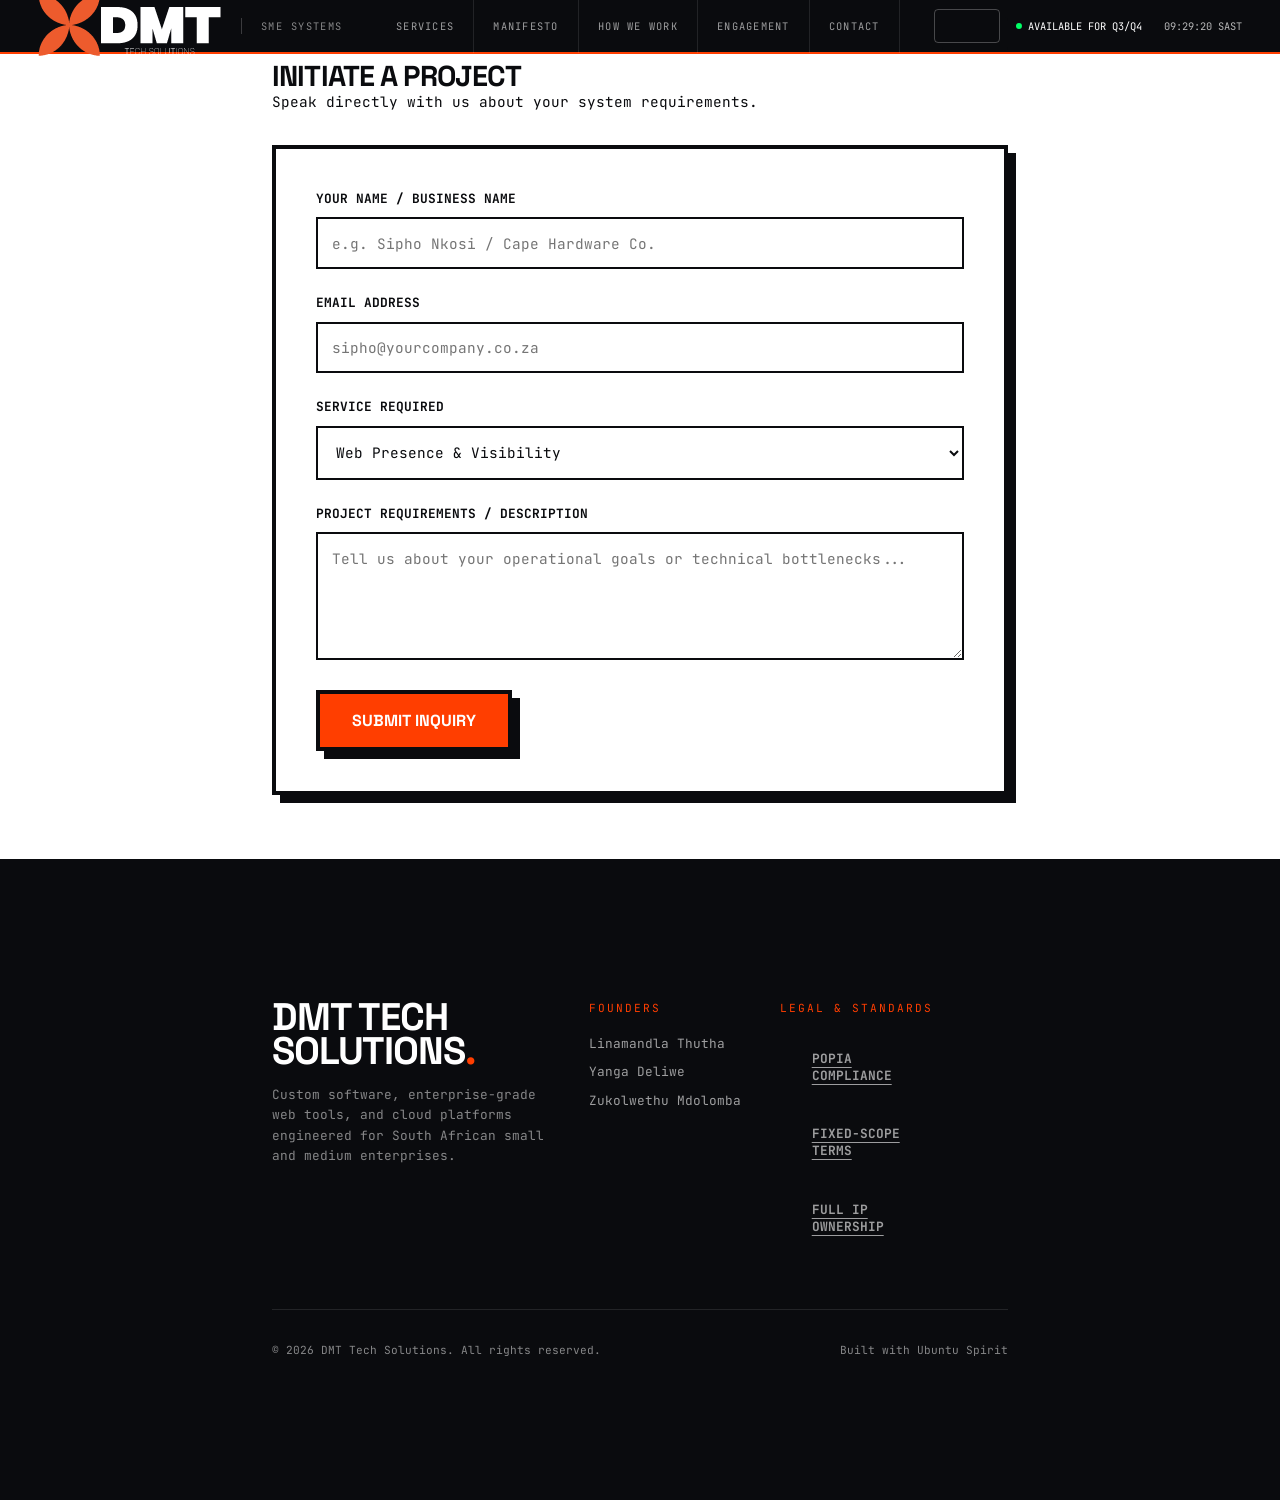
==== contact.html @ 04811a39 "Add files via upload" ====
<!DOCTYPE html>
<html lang="en">
<head>
    <meta charset="UTF-8">
    <meta name="viewport" content="width=device-width, initial-scale=1.0">
    <title>Contact Us — DMT Tech Solutions</title>
    <link href="https://fonts.googleapis.com/css2?family=JetBrains+Mono:wght@400;500&family=Space+Grotesk:wght@400;700&display=swap" rel="stylesheet">
     <link rel="stylesheet" href="style.css" />
    <style>
        :root { --base: #FFFFFF; --ink: #0A0B0E; --safety: #FF3E00; --card-bg: #FFFFFF; --border: 4px solid var(--ink); --shadow: 8px 8px 0px var(--ink); }
        [data-theme="dark"] { --base: #0E1015; --ink: #F0F2F5; --card-bg: #161920; --shadow: 8px 8px 0px #000000; }
        body { font-family: 'JetBrains Mono', monospace; background: var(--base); color: var(--ink); margin: 0; padding: 0; }
        h1, h2, h3 { font-family: 'Space Grotesk', sans-serif; text-transform: uppercase; }
        .container { max-width: 800px; margin: 0 auto; padding: 4rem 2rem; }
        .form-card { border: var(--border); padding: 2.5rem; background: var(--card-bg); box-shadow: var(--shadow); }
        .form-group { margin-bottom: 1.5rem; }
        label { display: block; font-size: 0.8rem; text-transform: uppercase; margin-bottom: 0.5rem; font-weight: bold; }
        input, select, textarea { width: 100%; padding: 0.9rem; font-family: 'JetBrains Mono', monospace; font-size: 0.9rem; border: 2px solid var(--ink); background: var(--base); color: var(--ink); box-sizing: border-box; }
        button { background: var(--safety); color: #FFF; font-family: 'Space Grotesk', sans-serif; font-size: 1rem; font-weight: bold; text-transform: uppercase; padding: 1rem 2rem; border: var(--border); box-shadow: var(--shadow); cursor: pointer; }
        button:hover { transform: translate(-3px, -3px); box-shadow: 10px 10px 0px var(--ink); }
    </style>
</head>
<body>
    <!-- ====== HEADER ====== -->
<header class="header">
    <div class="header__inner">
        <div class="header__left">
            <a href="index.html" class="header__logo">
                <img src="logo_small.png">
            </a>
            <span class="header__sep"></span>
            <span class="header__tagline">SME Systems</span>
        </div>
        <nav class="header__nav" id="headerNav">
            <a href="services.html">Services</a>
            <a href="manifesto.html">Manifesto</a>
            <a href="process.html">How We Work</a>
            <a href="engagement.html">Engagement</a>
            <a href="contact.html">Contact</a>
        </nav>
        <div class="header__right">
            <!-- Theme Switcher Button -->
            <button class="theme-toggle" id="themeToggle" aria-label="Toggle Dark/Light Mode">
                <!-- Sun Icon -->
                <svg id="sunIcon" style="display:none;" viewBox="0 0 24 24"><path d="M12 7c-2.76 0-5 2.24-5 5s2.24 5 5 5 5-2.24 5-5-2.24-5-5-5zM2 13h2c.55 0 1-.45 1-1s-.45-1-1-1H2c-.55 0-1 .45-1 1s.45 1 1 1zm18 0h2c.55 0 1-.45 1-1s-.45-1-1-1h-2c-.55 0-1 .45-1 1s.45 1 1 1zM11 2v2c0 .55.45 1 1 1s1-.45 1-1V2c0-.55-.45-1-1-1s-1 .45-1 1zm0 18v2c0 .55.45 1 1 1s1-.45 1-1v-2c0-.55-.45-1-1-1s-1 .45-1 1zM5.99 4.58c-.39-.39-1.03-.39-1.41 0s-.39 1.03 0 1.41l1.06 1.06c.39.39 1.03.39 1.41 0s.39-1.03 0-1.41L5.99 4.58zm12.37 12.37c-.39-.39-1.03-.39-1.41 0s-.39 1.03 0 1.41l1.06 1.06c.39.39 1.03.39 1.41 0s.39-1.03 0-1.41l-1.06-1.06zm1.06-10.96c.39-.39.39-1.03 0-1.41s-1.03-.39-1.41 0l-1.06 1.06c-.39.39-.39 1.03 0 1.41s1.03.39 1.41 0l1.06-1.06zM7.05 18.36c.39-.39.39-1.03 0-1.41s-1.03-.39-1.41 0l-1.06 1.06c-.39.39-.39 1.03 0 1.41s1.03.39 1.41 0l1.06-1.06z"/></svg>
                <!-- Moon Icon -->
                <svg id="moonIcon" viewBox="0 0 24 24"><path d="M12.3 2c.43 0 .77.35.73.78-.34 4.09 2.76 7.6 6.87 7.6.34 0 .68-.03 1.02-.08.43-.06.8.27.8.7 0 5.25-4.25 9.5-9.5 9.5-5.25 0-9.5-4.25-9.5-9.5 0-4.88 3.67-8.9 8.58-9.42.34-.04.67.14.8.42z"/></svg>
            </button>
            <div class="header__status"><span class="header__status-dot"></span><span>Available for Q3/Q4</span></div>
            <div class="header__clock" id="sastClock">--:--:-- SAST</div>
        </div>
        <button class="header__burger" id="headerBurger" aria-label="Toggle navigation">
            <span></span><span></span><span></span>
        </button>
    </div>
</header>

    <div class="container">
        <h1>Initiate a Project</h1>
        <p style="margin-bottom: 2rem;">Speak directly with us about your system requirements.</p>

        <div class="form-card">
            <!-- Web3Forms Form Integration -->
            <form action="https://api.web3forms.com/submit" method="POST">

                <!-- Replace with your Access Key from Web3Forms -->
                <input type="hidden" name="access_key" value="YOUR_WEB3FORMS_ACCESS_KEY">

                <!-- Optional: Subject line for incoming emails -->
                <input type="hidden" name="subject" value="New DMT Tech Solutions Project Inquiry">

                <!-- Optional: Prevent Spam HoneyPot -->
                <input type="checkbox" name="botcheck" class="hidden" style="display: none;">

                <div class="form-group">
                    <label for="name">Your Name / Business Name</label>
                    <input type="text" id="name" name="name" placeholder="e.g. Sipho Nkosi / Cape Hardware Co." required>
                </div>

                <div class="form-group">
                    <label for="email">Email Address</label>
                    <input type="email" id="email" name="email" placeholder="sipho@yourcompany.co.za" required>
                </div>

                <div class="form-group">
                    <label for="service">Service Required</label>
                    <select id="service" name="service" required>
                        <option value="Web Presence">Web Presence & Visibility</option>
                        <option value="Custom Software">Custom Software & Cloud Systems</option>
                        <option value="Smart POS">Smart POS & Retail Integration</option>
                        <option value="System Audit">Operational System Audit / Consulting</option>
                    </select>
                </div>

                <div class="form-group">
                    <label for="message">Project Requirements / Description</label>
                    <textarea id="message" name="message" rows="5" placeholder="Tell us about your operational goals or technical bottlenecks..." required></textarea>
                </div>

                <button type="submit">Submit Inquiry</button>
            </form>
        </div>
    </div>
    <!-- ====== FOOTER ====== -->
<footer class="footer" id="contact">
    <div class="container">
        <div class="footer__top">
            <div class="footer__brand">
                <h2 class="footer__brand-title">DMT TECH SOLUTIONS<span class="accent">.</span></h2>
                <p class="footer__brand-text">
                    Custom software, enterprise-grade web tools, and cloud platforms engineered for South African small and medium enterprises.
                </p>
            </div>
            <div class="footer__col">
                <div class="footer__col-title">Founders</div>
                <p>Linamandla Thutha</p>
                <p>Yanga Deliwe</p>
                <p>Zukolwethu Mdolomba</p>
            </div>
            <div class="footer__col">
                <div class="footer__col-title">Legal & Standards</div>
                <!-- Interactive Clickable Modal Triggers -->
                <button class="footer__link-btn" onclick="openModal('popia')">POPIA Compliance</button>
                <button class="footer__link-btn" onclick="openModal('fixed-scope')">Fixed-Scope Terms</button>
                <button class="footer__link-btn" onclick="openModal('ip-ownership')">Full IP Ownership</button>
            </div>
        </div>
        <div class="footer__bottom">
            <span>&copy; 2026 DMT Tech Solutions. All rights reserved.</span>
            <span>Built with Ubuntu Spirit</span>
        </div>
    </div>
</footer>

<!-- ====== MODAL WINDOW ====== -->
<div class="modal-overlay" id="legalModal" onclick="closeModalOnOuter(event)">
    <div class="modal-card">
        <div class="modal-card__header">
            <h3 class="modal-card__title" id="modalTitle">Policy Title</h3>
            <button class="modal-card__close" onclick="closeModal()">✕</button>
        </div>
        <div class="modal-card__body" id="modalBody">
            Policy content will load here...
        </div>
    </div>
</div>


<!-- ====== JAVASCRIPT ====== -->
<script src="script.js"></script>
</body>
</html>
---- style.css ----
/* ============================================================
   RESET & COLOR THEME VARIABLES
   ============================================================ */
*, *::before, *::after {
    margin: 0;
    padding: 0;
    box-sizing: border-box;
}

/* Light Theme Variables (Default) */
:root {
    --base: #FFFFFF;
    --ink: #0A0B0E;
    --safety: #FF3E00;
    --muted: #888888;
    --surface: #F5F5F0;
    --term-bg: #08080A;
    --term-green: #00FF66;
    --term-amber: #FFAA00;

    --card-bg: #FFFFFF;
    --card-dark-bg: #0A0B0E;
    --card-dark-text: #FFFFFF;

    --border: 4px solid var(--ink);
    --border-thin: 1px solid var(--ink);
    --shadow: 8px 8px 0px var(--ink);
    --shadow-safety: 8px 8px 0px var(--safety);

    --fs-hero: clamp(3rem, 8vw, 7.5rem);
    --fs-h1: clamp(2.2rem, 5vw, 4.5rem);
    --fs-h2: clamp(1.6rem, 3vw, 3rem);
    --fs-h3: clamp(1.1rem, 1.6vw, 1.5rem);
    --fs-body: clamp(0.9rem, 1.1vw, 1.1rem);
    --fs-data: clamp(0.8rem, 0.95vw, 1rem);
    --fs-micro: 0.65rem;
    --fs-ticker: clamp(1.2rem, 2vw, 2rem);
    --fs-stat: clamp(2.4rem, 5vw, 4rem);

    --gap: clamp(1rem, 2vw, 2rem);
    --section-pad: clamp(4rem, 8vw, 8rem) clamp(1rem, 4vw, 4rem);

    --cols: 12;
    --header-h: 54px;
}

/* Dark Theme Overrides */
[data-theme="dark"] {
    --base: #0E1015;
    --ink: #F0F2F5;
    --surface: #161920;
    --muted: #A0A5B0;

    --card-bg: #161920;
    --card-dark-bg: #030405;
    --card-dark-text: #FFFFFF;

    --border: 4px solid var(--ink);
    --border-thin: 1px solid var(--ink);
    --shadow: 8px 8px 0px #000000;
}

html {
    scroll-behavior: smooth;
    -webkit-text-size-adjust: 100%;
}

body {
    font-family: 'JetBrains Mono', monospace;
    font-weight: 400;
    font-size: var(--fs-body);
    line-height: 1.6;
    color: var(--ink);
    background-color: var(--base);
    overflow-x: hidden;
    transition: background-color 0.3s ease, color 0.3s ease;
}

a { color: inherit; text-decoration: none; }
ul { list-style: none; }

::selection {
    background: var(--safety);
    color: #FFFFFF;
}

/* ============================================================
   TYPOGRAPHY & UTILITIES
   ============================================================ */
h1, h2, h3, h4, .font-display {
    font-family: 'Space Grotesk', sans-serif;
    font-weight: 700;
    text-transform: uppercase;
    line-height: 0.9;
    letter-spacing: -0.03em;
}

.container {
    width: 100%;
    max-width: 1440px;
    margin: 0 auto;
    padding-inline: clamp(1rem, 4vw, 4rem);
}

.accent { color: var(--safety); }

.tag {
    display: inline-block;
    font-family: 'JetBrains Mono', monospace;
    font-size: 0.65rem;
    font-weight: 500;
    text-transform: uppercase;
    letter-spacing: 0.15em;
    padding: 0.3em 0.7em;
    border: 2px solid var(--ink);
    background: var(--card-bg);
}

.tag--filled { background: var(--ink); color: var(--base); }
.tag--safety { background: var(--safety); color: #FFFFFF; border-color: var(--safety); }

/* ============================================================
   HEADER & THEME TOGGLE
   ============================================================ */
.header {
    position: fixed;
    top: 0;
    left: 0;
    width: 100%;
    height: var(--header-h);
    z-index: 1000;
    background: #0A0B0E;
    color: #FFFFFF;
    border-bottom: 2px solid var(--safety);
    display: flex;
    align-items: center;
    padding: 0 clamp(1rem, 3vw, 3rem);
}

.header__inner {
    width: 100%;
    max-width: 1440px;
    margin: 0 auto;
    display: flex;
    align-items: center;
    justify-content: space-between;
    gap: 1rem;
}

.header__left {
    display: flex;
    align-items: center;
    gap: 1.2rem;
}

.header__logo {
    font-family: 'Space Grotesk', sans-serif;
    font-weight: 700;
    font-size: 0.9rem;
    text-transform: uppercase;
    letter-spacing: 0.05em;
    display: flex;
    align-items: center;
    gap: 0.6rem;
    color: #FFFFFF;
}

.header__logo-icon {
    width: 24px;
    height: 24px;
    background: var(--safety);
    color: #FFFFFF;
    display: flex;
    align-items: center;
    justify-content: center;
    font-weight: 700;
    font-size: 0.75rem;
    border: 1px solid #FFFFFF;
}

.header__sep {
    width: 1px;
    height: 16px;
    background: rgba(255,255,255,0.2);
}

.header__tagline {
    font-size: var(--fs-micro);
    letter-spacing: 0.14em;
    text-transform: uppercase;
    opacity: 0.5;
}

.header__nav {
    display: flex;
    align-items: stretch;
    height: var(--header-h);
}

.header__nav a {
    font-family: 'JetBrains Mono', monospace;
    font-size: var(--fs-micro);
    text-transform: uppercase;
    letter-spacing: 0.12em;
    padding: 0 1.2rem;
    display: flex;
    align-items: center;
    border-right: 1px solid rgba(255,255,255,0.1);
    color: rgba(255,255,255,0.6);
}

.header__nav a:hover {
    background: var(--safety);
    color: #FFFFFF;
}

.header__right {
    display: flex;
    align-items: center;
    gap: 1rem;
}

.header__status {
    display: flex;
    align-items: center;
    gap: 0.4rem;
    font-size: var(--fs-micro);
    text-transform: uppercase;
}

.header__status-dot {
    width: 6px;
    height: 6px;
    border-radius: 50%;
    background: var(--term-green);
    animation: pulse 2s ease-in-out infinite;
}

@keyframes pulse {
    0%, 100% { opacity: 1; }
    50% { opacity: 0.3; }
}

.header__clock {
    font-size: var(--fs-micro);
    opacity: 0.7;
    min-width: 8em;
    text-align: right;
}

/* Theme Toggle Button */
.theme-toggle {
    background: transparent;
    border: 1px solid rgba(255, 255, 255, 0.25);
    color: #FFFFFF;
    width: 32px;
    height: 32px;
    border-radius: 4px;
    display: flex;
    align-items: center;
    justify-content: center;
    cursor: pointer;
    transition: background 0.2s, border-color 0.2s;
}

.theme-toggle:hover {
    background: var(--safety);
    border-color: var(--safety);
}

.theme-toggle svg {
    width: 16px;
    height: 16px;
    fill: currentColor;
}

.header__burger {
    display: none;
    flex-direction: column;
    gap: 4px;
    cursor: pointer;
    background: none;
    border: none;
}

.header__burger span {
    width: 22px;
    height: 2px;
    background: #FFFFFF;
}

/* ============================================================
   HERO SECTION & TYPEWRITER
   ============================================================ */
.hero {
    min-height: 85vh;
    display: flex;
    flex-direction: column;
    justify-content: center;
    padding: var(--section-pad);
    padding-top: calc(var(--header-h) + 3rem);
    position: relative;
    border-bottom: var(--border);
    background: var(--base);
}

.hero__grid {
    position: absolute;
    inset: 0;
    background-image:
        linear-gradient(rgba(120,120,120,0.06) 1px, transparent 1px),
        linear-gradient(90deg, rgba(120,120,120,0.06) 1px, transparent 1px);
    background-size: 32px 32px;
    pointer-events: none;
}

.hero__label {
    font-size: 0.72rem;
    text-transform: uppercase;
    letter-spacing: 0.2em;
    color: var(--safety);
    margin-bottom: 1rem;
    display: flex;
    align-items: center;
    gap: 0.8rem;
    position: relative;
    z-index: 1;
}

.hero__label::before {
    content: '';
    width: 30px;
    height: 2px;
    background: var(--safety);
}

.hero__title {
    font-size: var(--fs-hero);
    line-height: 0.95;
    position: relative;
    z-index: 1;
    margin-bottom: 2rem;
    min-height: 2.2em;
}

.typewriter-cursor {
    display: inline-block;
    width: 0.15em;
    background-color: var(--safety);
    margin-left: 5px;
    animation: blink 0.8s infinite;
}

@keyframes blink {
    0%, 100% { opacity: 1; }
    50% { opacity: 0; }
}

.hero__bottom {
    display: flex;
    align-items: flex-end;
    justify-content: space-between;
    gap: 2rem;
    flex-wrap: wrap;
    position: relative;
    z-index: 1;
}

.hero__desc {
    max-width: 540px;
    font-size: var(--fs-data);
    line-height: 1.8;
    opacity: 0.8;
}

.hero__stats {
    display: flex;
    gap: clamp(1.5rem, 3vw, 3.5rem);
}

.hero__stat-num {
    font-family: 'Space Grotesk', sans-serif;
    font-weight: 700;
    font-size: var(--fs-stat);
    line-height: 1;
}

.hero__stat-label {
    font-size: 0.65rem;
    text-transform: uppercase;
    letter-spacing: 0.15em;
    opacity: 0.6;
    margin-top: 0.35rem;
}

/* ============================================================
   SECTIONS & BENTO CARDS
   ============================================================ */
.section {
    padding: var(--section-pad);
    border-bottom: var(--border);
}

.section--surface { background: var(--surface); }

.section__eyebrow {
    font-size: 0.68rem;
    text-transform: uppercase;
    letter-spacing: 0.22em;
    color: var(--safety);
    margin-bottom: 0.8rem;
}

.section__title {
    font-size: var(--fs-h1);
    margin-bottom: clamp(2rem, 4vw, 4rem);
}

.bento__grid {
    display: grid;
    grid-template-columns: repeat(12, 1fr);
    gap: var(--gap);
}

.bento-card {
    border: var(--border);
    box-shadow: var(--shadow);
    padding: clamp(1.5rem, 2.5vw, 2.5rem);
    background: var(--card-bg);
    display: flex;
    flex-direction: column;
    justify-content: space-between;
    transition: transform 0.2s ease, box-shadow 0.2s ease;
}

.bento-card--col-6 { grid-column: span 6; }
.bento-card--col-4 { grid-column: span 4; }

.bento-card--dark {
    background: var(--card-dark-bg);
    color: var(--card-dark-text);
    box-shadow: var(--shadow-safety);
}

.bento-card--safety {
    background: var(--safety);
    color: #FFFFFF;
}

.bento-card__tag {
    font-size: 0.65rem;
    text-transform: uppercase;
    letter-spacing: 0.15em;
    opacity: 0.6;
    margin-bottom: 1rem;
}

.bento-card__title {
    font-size: var(--fs-h3);
    margin-bottom: 0.8rem;
}

.bento-card__text {
    font-size: var(--fs-data);
    line-height: 1.7;
    opacity: 0.8;
    margin-bottom: 1.5rem;
}

/* ============================================================
   PROCESS & TICKER
   ============================================================ */
.process-grid {
    display: grid;
    grid-template-columns: repeat(5, 1fr);
    gap: var(--gap);
}

.process-card {
    border: var(--border);
    padding: 1.5rem;
    background: var(--card-bg);
    box-shadow: var(--shadow);
}

.process-card__step {
    font-family: 'Space Grotesk', sans-serif;
    font-size: 1.5rem;
    font-weight: 700;
    color: var(--safety);
    margin-bottom: 0.5rem;
}

.process-card__title {
    font-size: 1.1rem;
    margin-bottom: 0.5rem;
}

.process-card__text {
    font-size: 0.8rem;
    opacity: 0.75;
    line-height: 1.5;
}

.ticker {
    border-bottom: var(--border);
    background: #0A0B0E;
    color: #FFFFFF;
    overflow: hidden;
    padding: 1rem 0;
}

.ticker__track {
    display: flex;
    width: max-content;
    animation: tickerScroll 25s linear infinite;
}

.ticker__item {
    font-family: 'Space Grotesk', sans-serif;
    font-weight: 700;
    font-size: var(--fs-ticker);
    text-transform: uppercase;
    white-space: nowrap;
    padding: 0 2rem;
    display: flex;
    align-items: center;
    gap: 2rem;
}

.ticker__item::after {
    content: '';
    width: 10px;
    height: 10px;
    background: var(--safety);
}

@keyframes tickerScroll {
    0% { transform: translateX(0); }
    100% { transform: translateX(-50%); }
}

/* ============================================================
   FOOTER & MODALS
   ============================================================ */
.footer {
    background: #0A0B0E;
    color: #FFFFFF;
    padding: clamp(3rem, 6vw, 5rem) clamp(1rem, 4vw, 4rem);
}

.footer__top {
    display: grid;
    grid-template-columns: repeat(12, 1fr);
    gap: var(--gap);
    padding-bottom: 3rem;
    border-bottom: 1px solid rgba(255,255,255,0.1);
}

.footer__brand { grid-column: span 5; }
.footer__brand-title { font-size: var(--fs-h2); margin-bottom: 1rem; color: #FFFFFF; }
.footer__brand-text { font-size: var(--fs-data); opacity: 0.5; max-width: 380px; }

.footer__col { grid-column: span 3; }
.footer__col-title {
    font-size: 0.7rem;
    text-transform: uppercase;
    letter-spacing: 0.18em;
    color: var(--safety);
    margin-bottom: 1rem;
}

.footer__col p {
    font-size: var(--fs-data);
    opacity: 0.6;
    margin-bottom: 0.5rem;
}

.footer__link-btn {
    background: none;
    border: none;
    color: rgba(255,255,255,0.6);
    font-family: 'JetBrains Mono', monospace;
    font-size: var(--fs-data);
    text-align: left;
    display: block;
    margin-bottom: 0.6rem;
    cursor: pointer;
    text-decoration: underline;
    text-underline-offset: 4px;
    transition: color 0.2s ease;
}

.footer__link-btn:hover {
    color: var(--safety);
}

.footer__bottom {
    display: flex;
    justify-content: space-between;
    align-items: center;
    padding-top: 2rem;
    font-size: 0.7rem;
    opacity: 0.5;
}

/* Modal Overlay & Card */
.modal-overlay {
    position: fixed;
    inset: 0;
    background: rgba(0, 0, 0, 0.75);
    backdrop-filter: blur(4px);
    z-index: 2000;
    display: flex;
    align-items: center;
    justify-content: center;
    padding: 1.5rem;
    opacity: 0;
    pointer-events: none;
    transition: opacity 0.2s ease;
}

.modal-overlay.active {
    opacity: 1;
    pointer-events: auto;
}

.modal-card {
    background: var(--base);
    color: var(--ink);
    border: var(--border);
    box-shadow: var(--shadow-safety);
    width: 100%;
    max-width: 580px;
    padding: 2rem;
    position: relative;
}

.modal-card__header {
    display: flex;
    justify-content: space-between;
    align-items: center;
    margin-bottom: 1.2rem;
    padding-bottom: 0.8rem;
    border-bottom: 2px solid var(--safety);
}

.modal-card__title {
    font-size: 1.3rem;
    color: var(--safety);
}

.modal-card__close {
    background: var(--ink);
    color: var(--base);
    border: none;
    width: 28px;
    height: 28px;
    font-weight: 700;
    cursor: pointer;
    font-family: 'JetBrains Mono', monospace;
}

.modal-card__close:hover {
    background: var(--safety);
    color: #FFFFFF;
}

.modal-card__body {
    font-size: 0.9rem;
    line-height: 1.7;
    opacity: 0.85;
}

/* ============================================================
   RESPONSIVE STYLES
   ============================================================ */
@media (max-width: 1024px) {
    .bento-card--col-6, .bento-card--col-4 { grid-column: span 12; }
    .process-grid { grid-template-columns: repeat(2, 1fr); }
    .footer__brand { grid-column: span 12; }
    .footer__col { grid-column: span 6; }
}

@media (max-width: 768px) {
    .header__nav { display: none; }
    .header__burger { display: flex; }

    .header__nav.open {
        display: flex;
        flex-direction: column;
        position: absolute;
        top: var(--header-h);
        left: 0;
        width: 100%;
        background: #0A0B0E;
        border-bottom: 2px solid var(--safety);
    }

    .header__nav.open a {
        padding: 1rem 2rem;
        border-right: none;
        border-bottom: 1px solid rgba(255,255,255,0.1);
    }

    .process-grid { grid-template-columns: 1fr; }
    .hero__stats { flex-direction: column; gap: 1rem; }
}
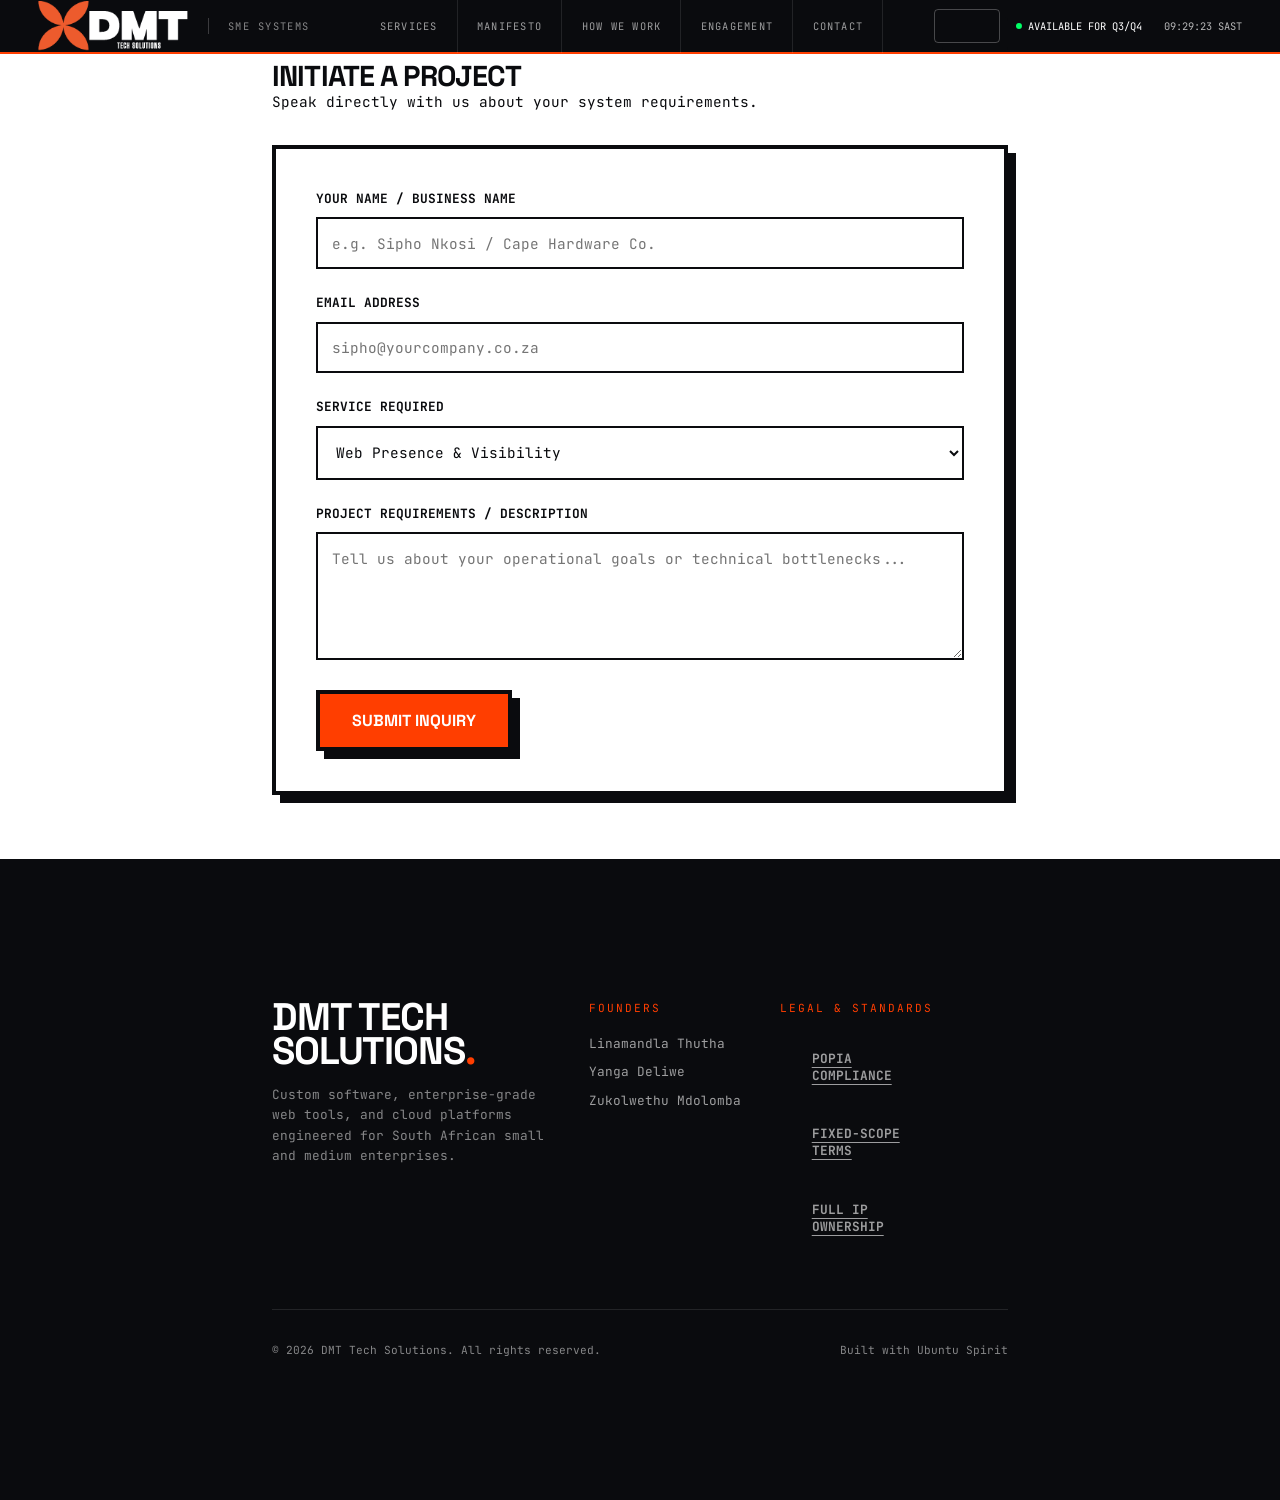
==== commit 1bc4d9ce: "Update logo image source in contact.html" ====
--- a/contact.html
+++ b/contact.html
@@ -26,7 +26,7 @@
     <div class="header__inner">
         <div class="header__left">
             <a href="index.html" class="header__logo">
-                <img src="logo_small.png">
+                 <img src="DMT%20LOGO_.png" style="width: 150px; height: 50px;">
             </a>
             <span class="header__sep"></span>
             <span class="header__tagline">SME Systems</span>
--- a/style.css
+++ b/style.css
@@ -6,6 +6,7 @@
     padding: 0;
     box-sizing: border-box;
 }
+
 
 /* Light Theme Variables (Default) */
 :root {
@@ -683,26 +684,65 @@
 }
 
 @media (max-width: 768px) {
-    .header__nav { display: none; }
-    .header__burger { display: flex; }
+    .header {
+        height: auto;
+        min-height: var(--header-h);
+        padding: 0.75rem 1rem;
+    }
+
+    .header__inner {
+        flex-wrap: wrap;
+        row-gap: 0.75rem;
+    }
+
+    .header__left {
+        flex: 1 1 auto;
+        min-width: 0;
+    }
+
+    .header__sep,
+    .header__tagline,
+    .header__status,
+    .header__clock {
+        display: none;
+    }
+
+    .header__right {
+        margin-left: auto;
+        gap: 0.6rem;
+    }
+
+    .header__nav {
+        display: none;
+        width: 100%;
+        order: 3;
+    }
+
+    .header__burger {
+        display: flex;
+        margin-left: 0.25rem;
+    }
 
     .header__nav.open {
         display: flex;
         flex-direction: column;
-        position: absolute;
-        top: var(--header-h);
-        left: 0;
         width: 100%;
-        background: #0A0B0E;
+        background: #000000;
+        border-top: 1px solid rgba(255,255,255,0.18);
         border-bottom: 2px solid var(--safety);
+        margin-top: 0.25rem;
+        box-shadow: 0 8px 24px rgba(0, 0, 0, 0.35);
+        z-index: 1001;
     }
 
     .header__nav.open a {
-        padding: 1rem 2rem;
+        padding: 0.95rem 1rem;
         border-right: none;
-        border-bottom: 1px solid rgba(255,255,255,0.1);
-    }
-
-    .process-grid { grid-template-columns: 1fr; }
-    .hero__stats { flex-direction: column; gap: 1rem; }
-}
+        border-bottom: 1px solid rgba(255,255,255,0.12);
+        color: #FFFFFF;
+        background: #000000;
+        font-weight: 600;
+    }
+
+    .header__nav.open a:hover {
+        background: var(--safety);
